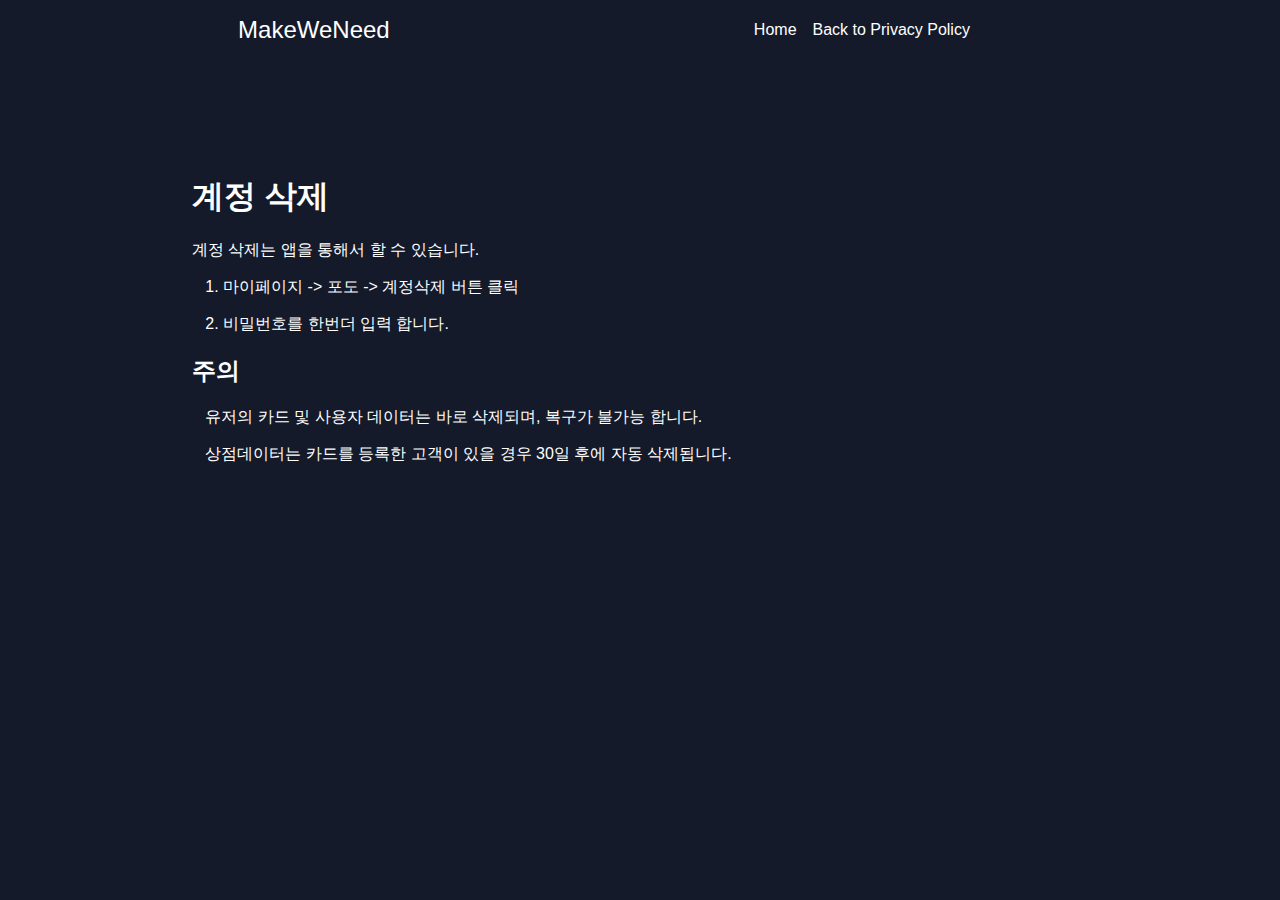
==== templates/grape-howtodelete.html @ 39e38e6e "update grape account delete" ====
<!DOCTYPE html>
<html lang="ko">
<head>
    <meta charset="UTF-8">
    <meta http-equiv="X-UA-Compatible" content="IE=edge">
    <meta name="viewport" content="width=device-width, initial-scale=1.0">
    <link href="../style.css" rel="stylesheet" >
    <style>
        body {
            color: white;
        }
    </style>
    
    <title>MakeWeNeed</title>
</head>
<body>
    <nav class="navbar">
        <div class="nav-logo">MakeWeNeed</div>
        <ul class="nav-menu">
            <li><a href="../index.html">Home</a></li>
            <li><a href="privacy_grape.html">Back to Privacy Policy</a></li>
        </ul>
    </nav>
  
    <div id="privacy">
        <h1>계정 삭제</h1>
        <p>계정 삭제는 앱을 통해서 할 수 있습니다.</p>
        <p>&nbsp;&nbsp;&nbsp;1. 마이페이지 -> 포도 -> 계정삭제 버튼 클릭</p>
        <p>&nbsp;&nbsp;&nbsp;2. 비밀번호를 한번더 입력 합니다.</p>
        <h2>주의</h2>
        <p>&nbsp;&nbsp;&nbsp;유저의 카드 및 사용자 데이터는 바로 삭제되며, 복구가 불가능 합니다.</p>
        <p>&nbsp;&nbsp;&nbsp;상점데이터는 카드를 등록한 고객이 있을 경우 30일 후에 자동 삭제됩니다.</p>
    </div>
</body>
</html>
---- style.css ----
body {
    font-family: Arial, sans-serif;
    background-color: #141A2A;
    margin: 0;
    padding: 1vw 10vw 0 5vw;
}

.navbar {
    display: flex;
    justify-content: space-around;
    align-items: center;
    padding: 0 1em;
    background-color: #141A2A;
}
.nav-logo {
    font-size: 1.5em;
    color: #ffffff;
}
.nav-menu {
    display: flex;
    gap: 1em;
    list-style: none;
    margin: 0.5em;
}
.nav-menu li a {
    text-decoration: none;
    color: #fff;
    font-size: 1em;
    transition: color 0.3s;
}
.nav-menu li a:hover {
    color: #e255b8;
}

#contents {
    margin-top: 8vw;
    text-align: center;
}
#privacy {
    margin: 10vw;
    color: white;
}
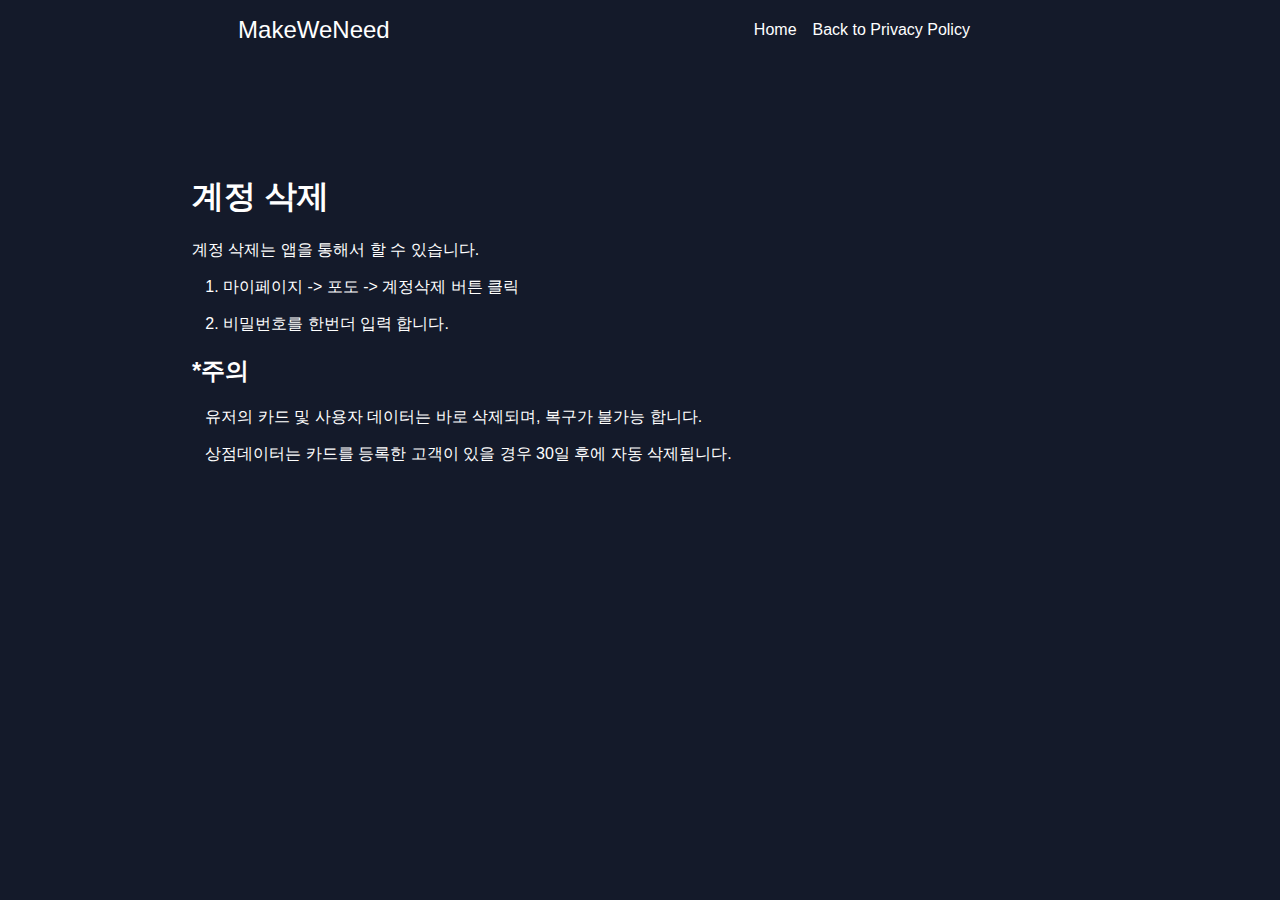
==== commit bdbbdd37: "." ====
--- a/templates/grape-howtodelete.html
+++ b/templates/grape-howtodelete.html
@@ -27,7 +27,7 @@
         <p>계정 삭제는 앱을 통해서 할 수 있습니다.</p>
         <p>&nbsp;&nbsp;&nbsp;1. 마이페이지 -> 포도 -> 계정삭제 버튼 클릭</p>
         <p>&nbsp;&nbsp;&nbsp;2. 비밀번호를 한번더 입력 합니다.</p>
-        <h2>주의</h2>
+        <h2>*주의</h2>
         <p>&nbsp;&nbsp;&nbsp;유저의 카드 및 사용자 데이터는 바로 삭제되며, 복구가 불가능 합니다.</p>
         <p>&nbsp;&nbsp;&nbsp;상점데이터는 카드를 등록한 고객이 있을 경우 30일 후에 자동 삭제됩니다.</p>
     </div>
